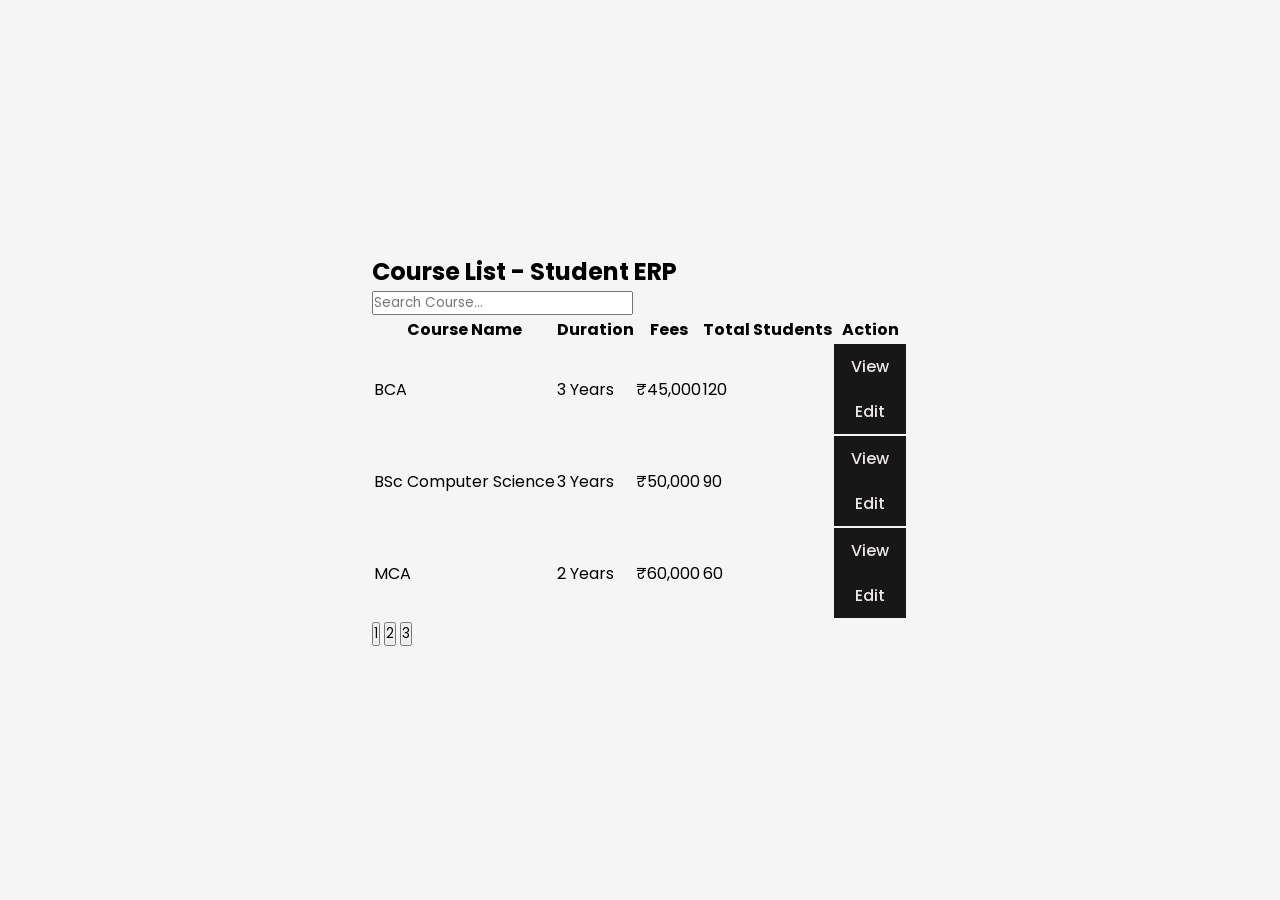
==== course.html @ eb1c0d75 "added html and css files" ====
<!DOCTYPE html>
<html lang="en">
<head>
  <meta charset="UTF-8">
  <title>Course List - Student ERP</title>
  <link rel="stylesheet" href="style.css">
</head>
<body>

<div class="container">
  <h2>Course List - Student ERP</h2>

  <div class="search-box">
    <input type="text" id="search" placeholder="Search Course...">
  </div>

  <table id="courseTable">
    <thead>
      <tr>
        <th>Course Name</th>
        <th>Duration</th>
        <th>Fees</th>
        <th>Total Students</th>
        <th>Action</th>
      </tr>
    </thead>
    <tbody>
      <tr>
        <td>BCA</td>
        <td>3 Years</td>
        <td>₹45,000</td>
        <td>120</td>
        <td>
          <button class="btn view">View</button>
          <button class="btn edit">Edit</button>
        </td>
      </tr>
      <tr>
        <td>BSc Computer Science</td>
        <td>3 Years</td>
        <td>₹50,000</td>
        <td>90</td>
        <td>
          <button class="btn view">View</button>
          <button class="btn edit">Edit</button>
        </td>
      </tr>
      <tr>
        <td>MCA</td>
        <td>2 Years</td>
        <td>₹60,000</td>
        <td>60</td>
        <td>
          <button class="btn view">View</button>
          <button class="btn edit">Edit</button>
        </td>
      </tr>
    </tbody>
  </table>

  <div class="pagination">
    <button>1</button>
    <button>2</button>
    <button>3</button>
  </div>
</div>

<script>
document.getElementById("search").addEventListener("keyup", function() {
  let filter = this.value.toUpperCase();
  let rows = document.querySelectorAll("#courseTable tbody tr");

  rows.forEach(row => {
    let text = row.textContent.toUpperCase();
    row.style.display = text.includes(filter) ? "" : "none";
  });
});
</script>

</body>
</html>
---- style.css ----
@import url('https://fonts.googleapis.com/css2?family=Poppins:ital,wght@0,100;0,200;0,300;0,400;0,500;0,600;0,700;0,800;0,900;1,100;1,200;1,300;1,400;1,500;1,600;1,700;1,800;1,900&display=swap');

*
{
    margin:0;
    padding: 0;
    box-sizing: border-box;
    font-family: 'Poppins',sans-serif;
}
body{
    display: flex;
    justify-content: center;
    align-items: center;
    min-height: 100vh;
    background: whitesmoke no-repeat ;
    background-size: cover;
    background-position: center;
}
header
{
    position: fixed;
    top: 0;
    background: white;
    border-radius: 12px;
    width: 100%;
    height: 60px;
    box-sizing: border-box;
    padding: 2px;
    display: flex;
    justify-content: space-between;
    align-items: center;
    z-index: 99;
    margin: 7px;
    padding-right: 50px;
    box-shadow: 5px 5px 17px 4px rgba(0, 0, 0, 0.247);

}
.logo
{
    display: flex;
    user-select: none;
    justify-content: center;
    align-self: center;
}
.logo img
{
    
    margin-left: 10px;
    height: 50px;
    width: 50px;

}

.btnlogin
{
    width: 130px;
    height: 50px;
    background: transparent;
    border: 2px solid rgb(100, 91, 91);
    outline: none;
    cursor: pointer;
    border-radius: 6px;
    font-size: 1.1em;
    color: rgb(53, 44, 44);
    font-weight: 500;
    margin-left: 30px;
    transition: .5s;
}
.btnlogin:hover
{
    background: #2b6bc6;
    color: rgb(15, 14, 14);

}

body {
    margin: 0;
    font-family: Arial, sans-serif;
}

.sidebar {
    border-top-right-radius: 15px;
    
    height: 100vh;
    width: 220px;
    position: fixed;
    top: 80px;
    left: 0;
    background-color: #080808;
    padding-top: 20px;
}

.sidebar h2 {
    color: #fff;
    text-align: center;
    margin-bottom: 30px;
}

.sidebar a {
    display: block;
    color: #fbfdfe;
    padding: 12px 20px;
    text-decoration: none;
}

.sidebar a:hover {
    background-color: #2b6bc6;
    color: #fff;
}

.main-content {
    margin-left: 220px;
    padding: 20px;
}
.wrapper
{
  position: relative;  
  width: 400px;
  height: 400px;
  padding: 1%;
  background: transparent;
  border: 2px solid rgba(50, 50, 91, 0.573) ;
  border-radius: 20px;
  backdrop-filter: blur(10px);
  box-shadow: 0 0 30px rgba(6, 6, 6, 0.507);
  display: flex;
  justify-content: center;
  align-items: center;
  overflow: hidden;
  transform: scale(0);
  transition:  transform .5s ease,height .2s ease;
}
.wrapper.active-popup
{
    transform: scale(1);
}
.wrapper.active
{
    height: 520px;
}
.wrapper .login 
{
    width: 400px;
    padding: 30px;

}
.wrapper .register
{
    width: 400px;
    padding: 30px;
    position: absolute;
    transform: translateX(400px);
}
.wrapper .login
{
    transition: transform .18s ease;
    transform: translateX(0);
}
 .wrapper.active .login
 {
    transition: none;
    transform: translateX(-400px);
 }
 .wrapper.active .register
{
    transition: transform .18s ease;
    transform: translateX(0);
}
.login h2
{
    font-size: 2em;
    color: black;
    text-align: center;
}
.register h2
{
    font-size: 2em;
    color: black;
    text-align: center;
}
.box
{
    position: relative;
    width: 100%;
    height: 50px;
    border-bottom: 2px solid rgb(13, 12, 12);
    margin: 25px 0;
}
.box label
{
    position: absolute;
    top: 50%;
    left: 5px;
    transform: translateY(-50%);
    font-size: 1em;
    color: rgb(33, 29, 29);
    font-weight: 500;
    pointer-events: none;
}
.box input:focus~label,
.box input:valid~label
{
    top: -5px;

}
.box input
{
    width: 100%;
    height: 100%;
    background: transparent;
    border: none;
    outline: none;
    font-size: 1em;
    color: black;
    font-weight: 600;
    padding: 0 35px 0 5px;

}
.box .icon
{
    position: absolute;
    right: 5px;
    font-size: 1.2em;
    color: rgb(28, 27, 27);
    line-height: 57px;
}
.remember-forget
{
    font-size: .9em;
    color: black;
    font-weight: 500;
    margin: -10px 0 15px;
    display: flex;
    justify-content: space-between;
}
.remember-forget label input
{
    accent-color: rgb(40, 38, 38);
    margin-right: 3px;

}
.remember-forget a{
    color: black;
    text-decoration: none;

}
.remember-forget a:hover
{
    text-decoration: underline;
}
.btn
{
    width: 100%;
    height: 45px;
    background: rgb(24, 23, 23);
    border: none;
    outline: none;
    cursor: pointer;
    font-size: 1em;
    color: rgb(239, 232, 232);
    font-weight: 500;
}
.login-register
{
    font-size: .9em;
    color:rgb(39, 38, 38) ;
    text-align: center;
    font-weight: 500;
    margin: 25px 00 10px;
}
.login-register p a {
    color: rgba(22, 21, 21, 0.852);
    text-decoration: none;
    font-weight: 600;
}
.login-register p a:hover
{
    text-decoration: underline;
}




footer
{
    position: absolute;
    bottom: 0;
}
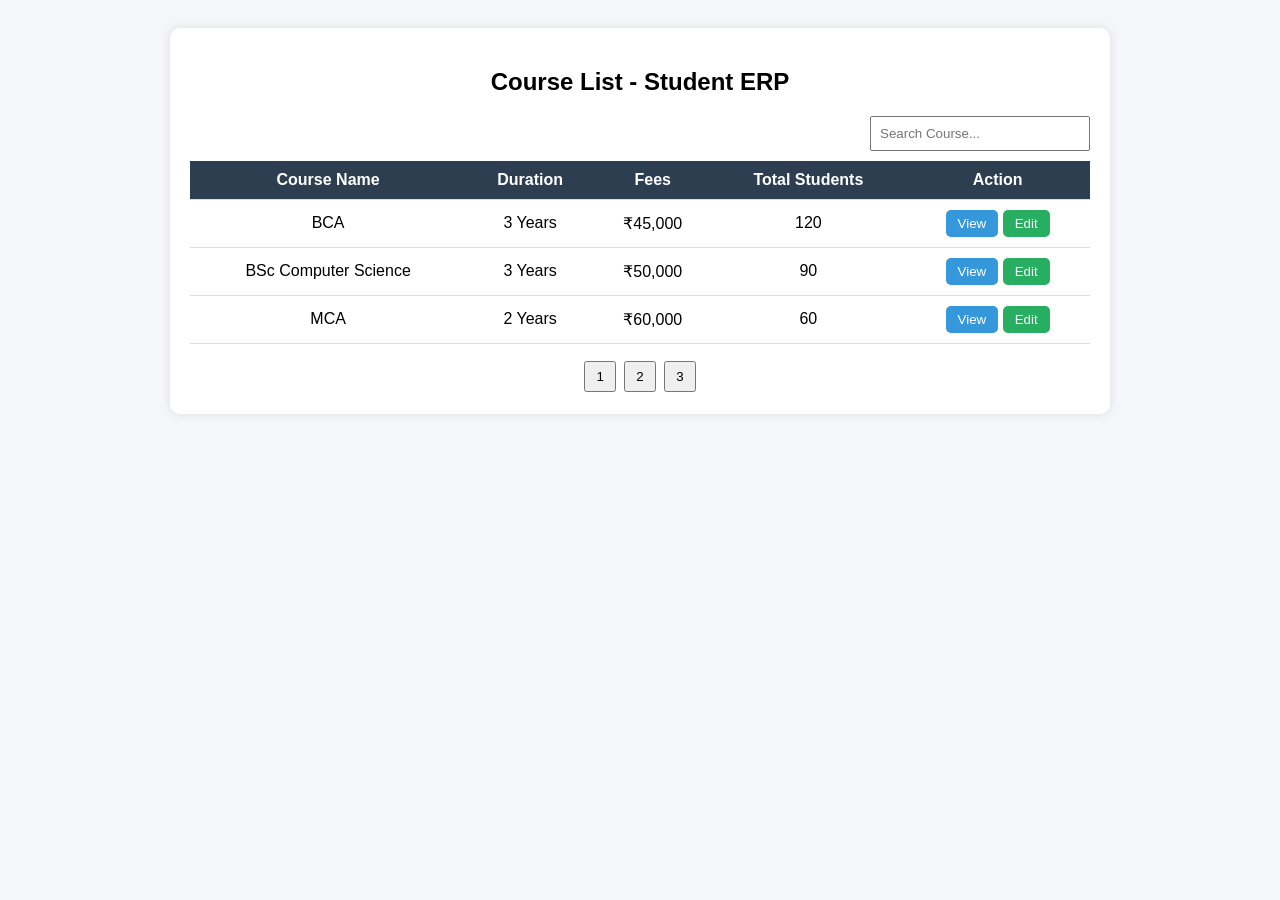
==== commit 9f7f0a5a: "udate course page and styles" ====
--- a/course.html
+++ b/course.html
@@ -65,6 +65,7 @@
   </div>
 </div>
 
+
 <script>
 document.getElementById("search").addEventListener("keyup", function() {
   let filter = this.value.toUpperCase();
--- a/style.css
+++ b/style.css
@@ -1,288 +1,72 @@
-@import url('https://fonts.googleapis.com/css2?family=Poppins:ital,wght@0,100;0,200;0,300;0,400;0,500;0,600;0,700;0,800;0,900;1,100;1,200;1,300;1,400;1,500;1,600;1,700;1,800;1,900&display=swap');
-
-*
-{
-    margin:0;
-    padding: 0;
-    box-sizing: border-box;
-    font-family: 'Poppins',sans-serif;
-}
-body{
-    display: flex;
-    justify-content: center;
-    align-items: center;
-    min-height: 100vh;
-    background: whitesmoke no-repeat ;
-    background-size: cover;
-    background-position: center;
-}
-header
-{
-    position: fixed;
-    top: 0;
-    background: white;
-    border-radius: 12px;
-    width: 100%;
-    height: 60px;
-    box-sizing: border-box;
-    padding: 2px;
-    display: flex;
-    justify-content: space-between;
-    align-items: center;
-    z-index: 99;
-    margin: 7px;
-    padding-right: 50px;
-    box-shadow: 5px 5px 17px 4px rgba(0, 0, 0, 0.247);
-
-}
-.logo
-{
-    display: flex;
-    user-select: none;
-    justify-content: center;
-    align-self: center;
-}
-.logo img
-{
-    
-    margin-left: 10px;
-    height: 50px;
-    width: 50px;
-
+body {
+  font-family: Arial, sans-serif;
+  background: #f4f6f9;
+  padding: 20px;
 }
 
-.btnlogin
-{
-    width: 130px;
-    height: 50px;
-    background: transparent;
-    border: 2px solid rgb(100, 91, 91);
-    outline: none;
-    cursor: pointer;
-    border-radius: 6px;
-    font-size: 1.1em;
-    color: rgb(53, 44, 44);
-    font-weight: 500;
-    margin-left: 30px;
-    transition: .5s;
-}
-.btnlogin:hover
-{
-    background: #2b6bc6;
-    color: rgb(15, 14, 14);
-
+h2 {
+  text-align: center;
 }
 
-body {
-    margin: 0;
-    font-family: Arial, sans-serif;
+.container {
+  max-width: 900px;
+  margin: auto;
+  background: white;
+  padding: 20px;
+  border-radius: 10px;
+  box-shadow: 0 0 10px rgba(0,0,0,0.1);
 }
 
-.sidebar {
-    border-top-right-radius: 15px;
-    
-    height: 100vh;
-    width: 220px;
-    position: fixed;
-    top: 80px;
-    left: 0;
-    background-color: #080808;
-    padding-top: 20px;
+.search-box {
+  text-align: right;
+  margin-bottom: 10px;
 }
 
-.sidebar h2 {
-    color: #fff;
-    text-align: center;
-    margin-bottom: 30px;
+.search-box input {
+  padding: 8px;
+  width: 200px;
 }
 
-.sidebar a {
-    display: block;
-    color: #fbfdfe;
-    padding: 12px 20px;
-    text-decoration: none;
+table {
+  width: 100%;
+  border-collapse: collapse;
 }
 
-.sidebar a:hover {
-    background-color: #2b6bc6;
-    color: #fff;
+th, td {
+  padding: 10px;
+  text-align: center;
+  border-bottom: 1px solid #ddd;
 }
 
-.main-content {
-    margin-left: 220px;
-    padding: 20px;
+th {
+  background: #2c3e50;
+  color: white;
 }
-.wrapper
-{
-  position: relative;  
-  width: 400px;
-  height: 400px;
-  padding: 1%;
-  background: transparent;
-  border: 2px solid rgba(50, 50, 91, 0.573) ;
-  border-radius: 20px;
-  backdrop-filter: blur(10px);
-  box-shadow: 0 0 30px rgba(6, 6, 6, 0.507);
-  display: flex;
-  justify-content: center;
-  align-items: center;
-  overflow: hidden;
-  transform: scale(0);
-  transition:  transform .5s ease,height .2s ease;
-}
-.wrapper.active-popup
-{
-    transform: scale(1);
-}
-.wrapper.active
-{
-    height: 520px;
-}
-.wrapper .login 
-{
-    width: 400px;
-    padding: 30px;
 
-}
-.wrapper .register
-{
-    width: 400px;
-    padding: 30px;
-    position: absolute;
-    transform: translateX(400px);
-}
-.wrapper .login
-{
-    transition: transform .18s ease;
-    transform: translateX(0);
-}
- .wrapper.active .login
- {
-    transition: none;
-    transform: translateX(-400px);
- }
- .wrapper.active .register
-{
-    transition: transform .18s ease;
-    transform: translateX(0);
-}
-.login h2
-{
-    font-size: 2em;
-    color: black;
-    text-align: center;
-}
-.register h2
-{
-    font-size: 2em;
-    color: black;
-    text-align: center;
-}
-.box
-{
-    position: relative;
-    width: 100%;
-    height: 50px;
-    border-bottom: 2px solid rgb(13, 12, 12);
-    margin: 25px 0;
-}
-.box label
-{
-    position: absolute;
-    top: 50%;
-    left: 5px;
-    transform: translateY(-50%);
-    font-size: 1em;
-    color: rgb(33, 29, 29);
-    font-weight: 500;
-    pointer-events: none;
-}
-.box input:focus~label,
-.box input:valid~label
-{
-    top: -5px;
-
-}
-.box input
-{
-    width: 100%;
-    height: 100%;
-    background: transparent;
-    border: none;
-    outline: none;
-    font-size: 1em;
-    color: black;
-    font-weight: 600;
-    padding: 0 35px 0 5px;
-
-}
-.box .icon
-{
-    position: absolute;
-    right: 5px;
-    font-size: 1.2em;
-    color: rgb(28, 27, 27);
-    line-height: 57px;
-}
-.remember-forget
-{
-    font-size: .9em;
-    color: black;
-    font-weight: 500;
-    margin: -10px 0 15px;
-    display: flex;
-    justify-content: space-between;
-}
-.remember-forget label input
-{
-    accent-color: rgb(40, 38, 38);
-    margin-right: 3px;
-
-}
-.remember-forget a{
-    color: black;
-    text-decoration: none;
-
-}
-.remember-forget a:hover
-{
-    text-decoration: underline;
-}
-.btn
-{
-    width: 100%;
-    height: 45px;
-    background: rgb(24, 23, 23);
-    border: none;
-    outline: none;
-    cursor: pointer;
-    font-size: 1em;
-    color: rgb(239, 232, 232);
-    font-weight: 500;
-}
-.login-register
-{
-    font-size: .9em;
-    color:rgb(39, 38, 38) ;
-    text-align: center;
-    font-weight: 500;
-    margin: 25px 00 10px;
-}
-.login-register p a {
-    color: rgba(22, 21, 21, 0.852);
-    text-decoration: none;
-    font-weight: 600;
-}
-.login-register p a:hover
-{
-    text-decoration: underline;
+.btn {
+  padding: 6px 12px;
+  border: none;
+  border-radius: 5px;
+  cursor: pointer;
 }
 
 
+.view {
+  background: #3498db;
+  color: white;
+}
 
+.edit {
+  background: #27ae60;
+  color: white;
+}
 
-footer
-{
-    position: absolute;
-    bottom: 0;
+.pagination {
+  text-align: center;
+  margin-top: 15px;
+}
+
+.pagination button {
+  padding: 6px 10px;
+  margin: 2px;
 }
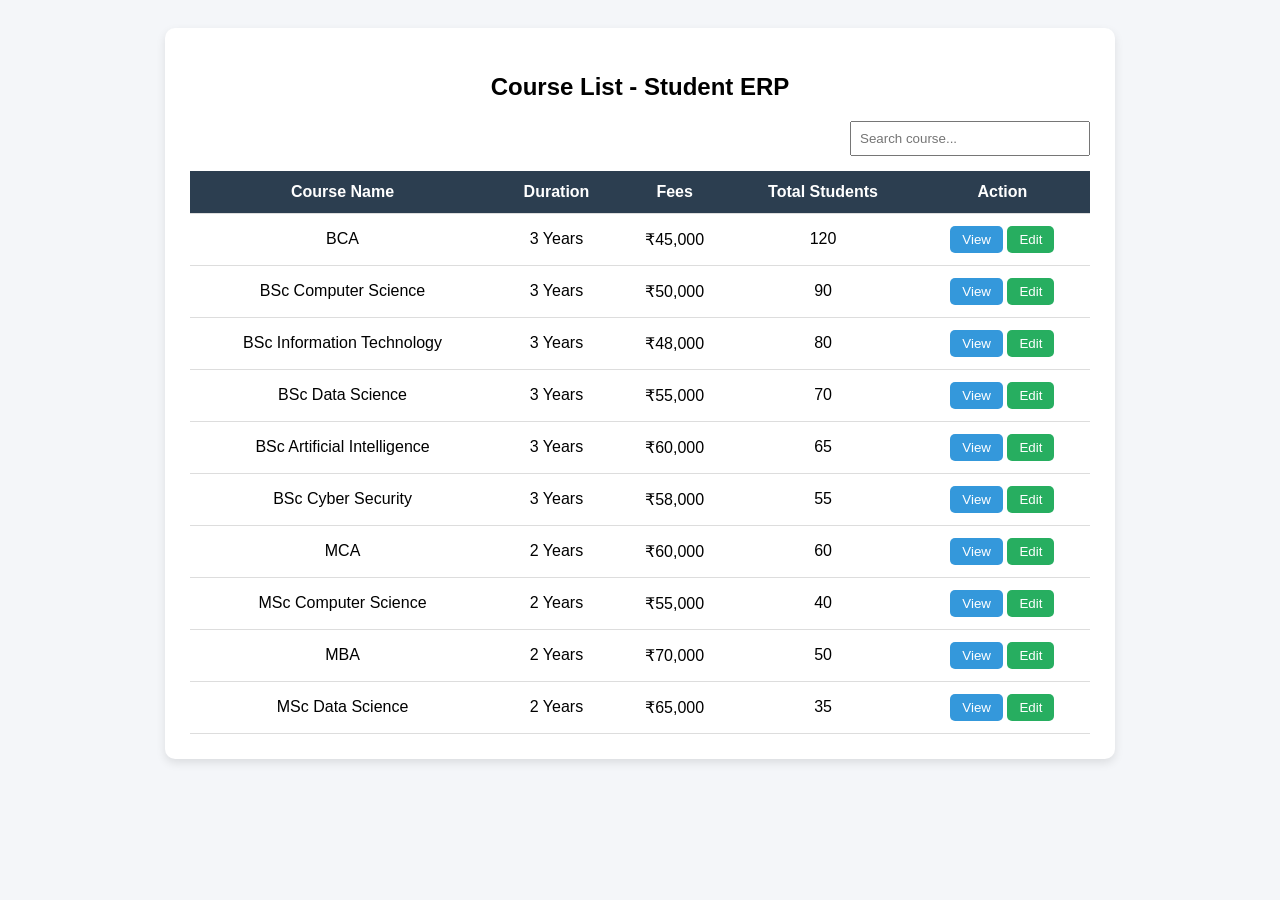
==== commit b801ccdb: "udate html file" ====
--- a/course.html
+++ b/course.html
@@ -2,18 +2,20 @@
 <html lang="en">
 <head>
   <meta charset="UTF-8">
-  <title>Course List - Student ERP</title>
-  <link rel="stylesheet" href="style.css">
+  <title>Course List | Student ERP</title>
+  <link rel="stylesheet" href="course.css">
 </head>
 <body>
 
 <div class="container">
   <h2>Course List - Student ERP</h2>
 
+  <!-- Search Box -->
   <div class="search-box">
-    <input type="text" id="search" placeholder="Search Course...">
+    <input type="text" id="search" placeholder="Search course...">
   </div>
 
+  <!-- Course Table -->
   <table id="courseTable">
     <thead>
       <tr>
@@ -24,6 +26,7 @@
         <th>Action</th>
       </tr>
     </thead>
+
     <tbody>
       <tr>
         <td>BCA</td>
@@ -31,52 +34,153 @@
         <td>₹45,000</td>
         <td>120</td>
         <td>
-          <button class="btn view">View</button>
-          <button class="btn edit">Edit</button>
+          <button class="btn view" onclick="viewCourse(this)">View</button>
+          <button class="btn edit" onclick="editCourse(this)">Edit</button>
         </td>
       </tr>
+
       <tr>
         <td>BSc Computer Science</td>
         <td>3 Years</td>
         <td>₹50,000</td>
         <td>90</td>
         <td>
-          <button class="btn view">View</button>
-          <button class="btn edit">Edit</button>
+          <button class="btn view" onclick="viewCourse(this)">View</button>
+          <button class="btn edit" onclick="editCourse(this)">Edit</button>
         </td>
       </tr>
+
+      <tr>
+        <td>BSc Information Technology</td>
+        <td>3 Years</td>
+        <td>₹48,000</td>
+        <td>80</td>
+        <td>
+          <button class="btn view" onclick="viewCourse(this)">View</button>
+          <button class="btn edit" onclick="editCourse(this)">Edit</button>
+        </td>
+      </tr>
+
+      <tr>
+        <td>BSc Data Science</td>
+        <td>3 Years</td>
+        <td>₹55,000</td>
+        <td>70</td>
+        <td>
+          <button class="btn view" onclick="viewCourse(this)">View</button>
+          <button class="btn edit" onclick="editCourse(this)">Edit</button>
+        </td>
+      </tr>
+
+      <tr>
+        <td>BSc Artificial Intelligence</td>
+        <td>3 Years</td>
+        <td>₹60,000</td>
+        <td>65</td>
+        <td>
+          <button class="btn view" onclick="viewCourse(this)">View</button>
+          <button class="btn edit" onclick="editCourse(this)">Edit</button>
+        </td>
+      </tr>
+
+      <tr>
+        <td>BSc Cyber Security</td>
+        <td>3 Years</td>
+        <td>₹58,000</td>
+        <td>55</td>
+        <td>
+          <button class="btn view" onclick="viewCourse(this)">View</button>
+          <button class="btn edit" onclick="editCourse(this)">Edit</button>
+        </td>
+      </tr>
+
       <tr>
         <td>MCA</td>
         <td>2 Years</td>
         <td>₹60,000</td>
         <td>60</td>
         <td>
-          <button class="btn view">View</button>
-          <button class="btn edit">Edit</button>
+          <button class="btn view" onclick="viewCourse(this)">View</button>
+          <button class="btn edit" onclick="editCourse(this)">Edit</button>
+        </td>
+      </tr>
+
+      <tr>
+        <td>MSc Computer Science</td>
+        <td>2 Years</td>
+        <td>₹55,000</td>
+        <td>40</td>
+        <td>
+          <button class="btn view" onclick="viewCourse(this)">View</button>
+          <button class="btn edit" onclick="editCourse(this)">Edit</button>
+        </td>
+      </tr>
+
+      <tr>
+        <td>MBA</td>
+        <td>2 Years</td>
+        <td>₹70,000</td>
+        <td>50</td>
+        <td>
+          <button class="btn view" onclick="viewCourse(this)">View</button>
+          <button class="btn edit" onclick="editCourse(this)">Edit</button>
+        </td>
+      </tr>
+
+      <tr>
+        <td>MSc Data Science</td>
+        <td>2 Years</td>
+        <td>₹65,000</td>
+        <td>35</td>
+        <td>
+          <button class="btn view" onclick="viewCourse(this)">View</button>
+          <button class="btn edit" onclick="editCourse(this)">Edit</button>
         </td>
       </tr>
     </tbody>
   </table>
+</div>
 
-  <div class="pagination">
-    <button>1</button>
-    <button>2</button>
-    <button>3</button>
+<!-- Modal -->
+<div id="modal">
+  <div class="modal-box">
+    <span class="close" onclick="closeModal()">×</span>
+    <h3 id="modalTitle"></h3>
+    <p id="modalData"></p>
   </div>
 </div>
 
-
+<!-- JavaScript -->
 <script>
-document.getElementById("search").addEventListener("keyup", function() {
+document.getElementById("search").addEventListener("keyup", function () {
   let filter = this.value.toUpperCase();
   let rows = document.querySelectorAll("#courseTable tbody tr");
 
   rows.forEach(row => {
-    let text = row.textContent.toUpperCase();
-    row.style.display = text.includes(filter) ? "" : "none";
+    row.style.display = row.innerText.toUpperCase().includes(filter)
+      ? "" : "none";
   });
 });
+
+function viewCourse(btn) {
+  let row = btn.parentElement.parentElement;
+  document.getElementById("modalTitle").innerText = row.cells[0].innerText;
+  document.getElementById("modalData").innerHTML =
+    "<b>Duration:</b> " + row.cells[1].innerText + "<br>" +
+    "<b>Fees:</b> " + row.cells[2].innerText + "<br>" +
+    "<b>Total Students:</b> " + row.cells[3].innerText;
+
+  document.getElementById("modal").style.display = "flex";
+}
+
+function editCourse(btn) {
+  alert("Edit course: " + btn.parentElement.parentElement.cells[0].innerText);
+}
+
+function closeModal() {
+  document.getElementById("modal").style.display = "none";
+}
 </script>
 
 </body>
-</html>+</html>
--- a/course.css
+++ b/course.css
@@ -0,0 +1,87 @@
+body {
+  font-family: Arial, sans-serif;
+  background: #f4f6f9;
+  padding: 20px;
+}
+
+.container {
+  max-width: 900px;
+  margin: auto;
+  background: white;
+  padding: 25px;
+  border-radius: 10px;
+  box-shadow: 0 4px 10px rgba(0,0,0,0.1);
+}
+
+h2 {
+  text-align: center;
+  margin-bottom: 20px;
+}
+
+.search-box {
+  text-align: right;
+  margin-bottom: 15px;
+}
+
+.search-box input {
+  padding: 8px;
+  width: 220px;
+}
+
+table {
+  width: 100%;
+  border-collapse: collapse;
+}
+
+th, td {
+  padding: 12px;
+  text-align: center;
+  border-bottom: 1px solid #ddd;
+}
+
+th {
+  background: #2c3e50;
+  color: white;
+}
+
+.btn {
+  padding: 6px 12px;
+  border: none;
+  border-radius: 5px;
+  cursor: pointer;
+  color: white;
+}
+
+.view {
+  background: #3498db;
+}
+
+.edit {
+  background: #27ae60;
+}
+
+/* Modal */
+#modal {
+  display: none;
+  position: fixed;
+  top: 0;
+  left: 0;
+  height: 100%;
+  width: 100%;
+  background: rgba(0,0,0,0.5);
+  justify-content: center;
+  align-items: center;
+}
+
+.modal-box {
+  background: white;
+  padding: 20px;
+  width: 300px;
+  border-radius: 8px;
+}
+
+.close {
+  float: right;
+  cursor: pointer;
+  font-size: 18px;
+}
